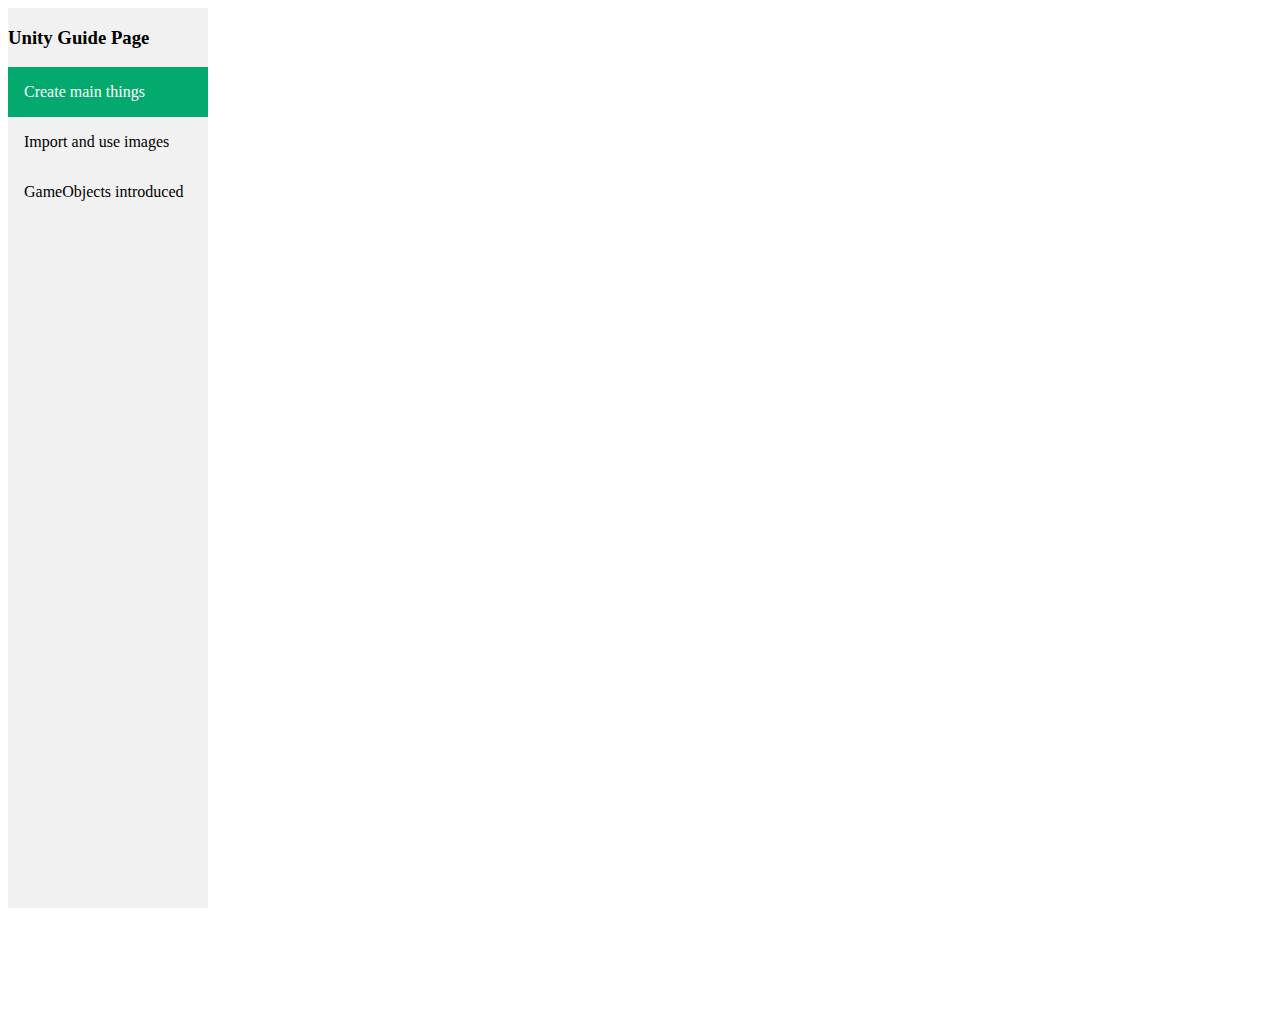
==== index.html @ 1a5b1351 "Demo pages" ====
<!DOCTYPE html>
<html lang="en">

<head>
    <meta charset="UTF-8">
    <meta name="viewport" content="width=device-width, initial-scale=1.0">
    <link href="https://cdn.jsdelivr.net/npm/bootstrap@5.0.2/dist/css/bootstrap.min.css" rel="stylesheet"
        integrity="sha384-EVSTQN3/azprG1Anm3QDgpJLIm9Nao0Yz1ztcQTwFspd3yD65VohhpuuCOmLASjC" crossorigin="anonymous">
    <link rel="stylesheet" href="style.css">
    <title>Unity Guide Page</title>
</head>

<body>
    <div class="sidebar">
        <h3>Unity Guide Page</h3>
        <a class="active" href="index.html" name="0">Create main things</a>
        <a href="Images.html" name="1">Import and use images</a>
        <a href="Gameobjects.html" name="2">GameObjects introduced</a>
    </div>

    <div class="content">
        <!-- Homemade screenshots instead of YT video -->
        <!-- Documentation -->
        <!-- Query -->
    </div>

    <script src="https://code.jquery.com/jquery-3.3.1.slim.min.js"
        integrity="sha384-q8i/X+965DzO0rT7abK41JStQIAqVgRVzpbzo5smXKp4YfRvH+8abtTE1Pi6jizo"
        crossorigin="anonymous"></script>
    <script src="https://cdnjs.cloudflare.com/ajax/libs/popper.js/1.14.0/umd/popper.min.js"
        integrity="sha384-cs/chFZiN24E4KMATLdqdvsezGxaGsi4hLGOzlXwp5UZB1LY//20VyM2taTB4QvJ"
        crossorigin="anonymous"></script>
    <script src="https://stackpath.bootstrapcdn.com/bootstrap/4.1.0/js/bootstrap.min.js"
        integrity="sha384-uefMccjFJAIv6A+rW+L4AHf99KvxDjWSu1z9VI8SKNVmz4sk7buKt/6v9KI65qnm"
        crossorigin="anonymous"></script>
</body>

</html>
---- style.css ----
.sidebar{
    margin: 0;
    padding: 0;
    width: 200px;
    background-color: #f1f1f1;
    position: fixed;
    height: 100%;
    overflow: auto;
    /* font-size: 100%; */
}

.sidebar a{
    display: block;
    color: black;
    padding: 16px;
    text-decoration: none;
}

.sidebar a.active{
    background-color: #04aa6d;
    color: white;
}

.sidebar a:hover:not(.active){
    background-color: #555;
    color: white;
}

div.content{
    margin-left: 200px;
    padding: 1px 16px;
    height: 1000px;
}
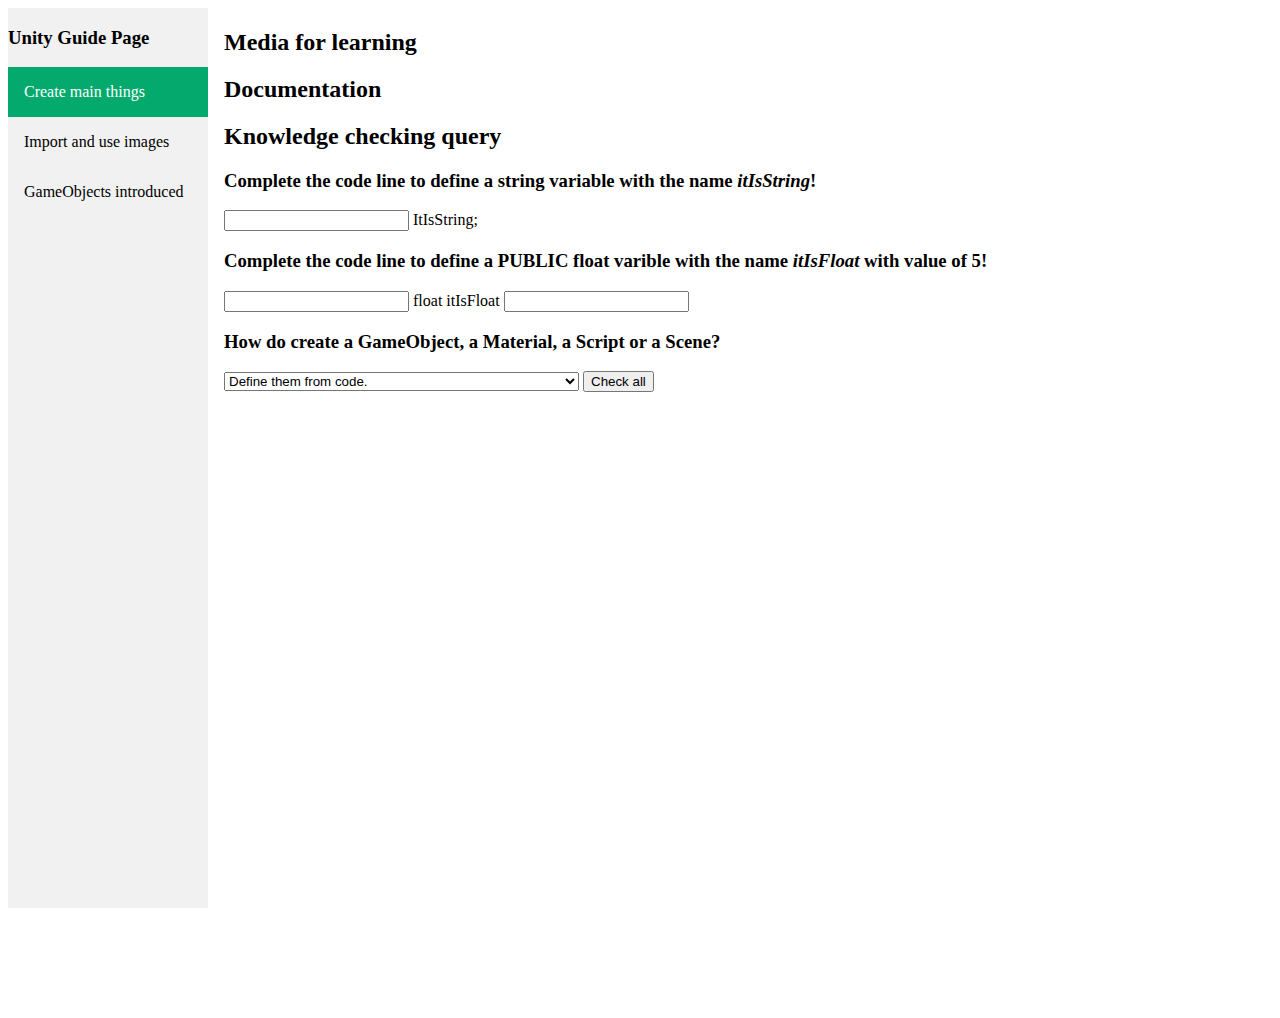
==== commit a697e8e3: "Query" ====
--- a/index.html
+++ b/index.html
@@ -7,6 +7,7 @@
     <link href="https://cdn.jsdelivr.net/npm/bootstrap@5.0.2/dist/css/bootstrap.min.css" rel="stylesheet"
         integrity="sha384-EVSTQN3/azprG1Anm3QDgpJLIm9Nao0Yz1ztcQTwFspd3yD65VohhpuuCOmLASjC" crossorigin="anonymous">
     <link rel="stylesheet" href="style.css">
+    <script src="query.js"></script>
     <title>Unity Guide Page</title>
 </head>
 
@@ -20,8 +21,32 @@
 
     <div class="content">
         <!-- Homemade screenshots instead of YT video -->
+        <div class="media">
+            <h2>Media for learning</h3>
+            <p></p>
+        </div>
         <!-- Documentation -->
+        <div class="documentation">
+            <h2>Documentation</h3>
+            <p></p>
+        </div>
         <!-- Query -->
+        <div class="query">
+            <h2>Knowledge checking query</h3>
+            <div class="question">
+                <h3>Complete the code line to define a string variable with the name <i>itIsString</i>!</h3>
+                <p><input type="text" id="imp1"> ItIsString;</p>
+                <h3>Complete the code line to define a PUBLIC float varible with the name <i>itIsFloat</i> with value of 5!</h3>
+                <p><input type="text" id="imp2"> float itIsFloat <input type="text" id="imp3"></p>
+                <h3>How do create a GameObject, a Material, a Script or a Scene?</h3>
+                <select class="custom-select" id="K1">
+                    <option value="1">Define them from code.</option>
+                    <option value="2">Right-click on the files section and select what you want.</option>
+                    <option value="3">Both of the methods above works well.</option>
+                </select>
+                <button type="submit" class="btn btn-secondary" onclick="check(0)">Check all</button>
+            </div>
+        </div>
     </div>
 
     <script src="https://code.jquery.com/jquery-3.3.1.slim.min.js"
